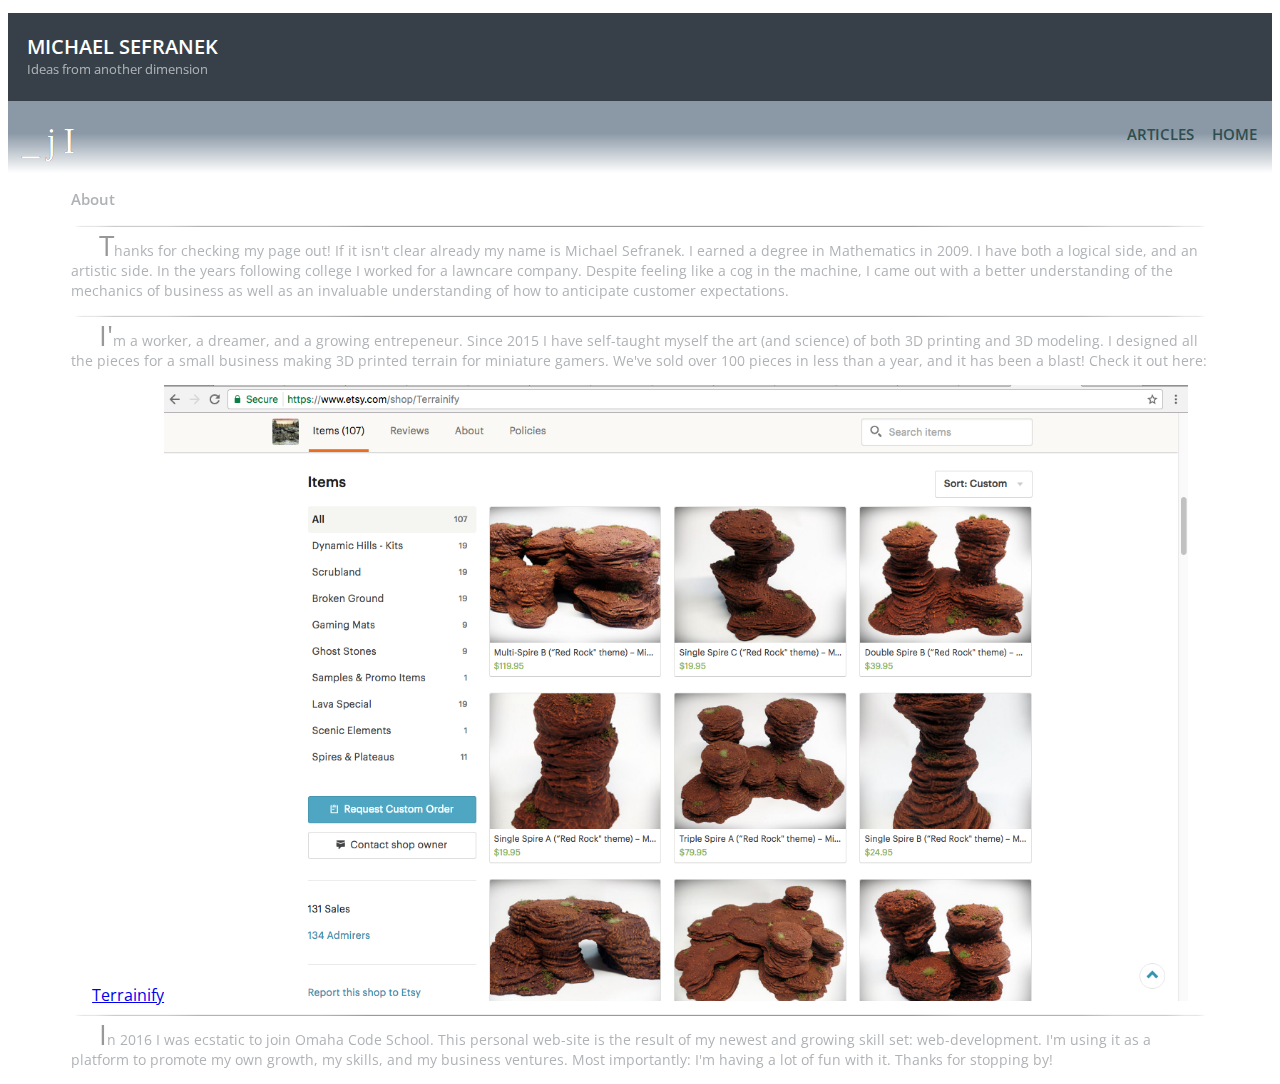
==== About.html @ 8aca232d "working on spacing" ====
<!DOCTYPE html>
<html>
<head>
	<title>About</title>
	<link rel="stylesheet" type="text/css" href="css/styles.css">
	<link href="https://fonts.googleapis.com/css?family=Open+Sans:300,400,600,700,800" rel="stylesheet">
</head>
<body>



<div class="header">
	<h1>MICHAEL SEFRANEK</h1>
	<p class="subtitle">Ideas from another dimension</p>
</div>

<div class="header nav">

		<div class="soclinks">
			<a href="https://twitter.com/MalastrumDomini?lang=en" class="s--twitter">_</a>
			<a href="https://github.com/MalastrumDominiSui"class="s--github">j</a>
			<a class="s--rss">I</a>
		</div>

		<div class="sitelinks">
			<a href="./Articles.html">ARTICLES</a>
			<a href="./mike.html">HOME</a>
		</div>
</div>

<div class="narrow">
	<div>
		<p class="fade">About</p>
	</div>

	<div>
		<hr>
		<p class="fade article">  &emsp;Thanks for checking my page out!  If it isn't clear already my name is Michael Sefranek.  I earned a degree in Mathematics in 2009. I have both a logical side, and an artistic side.  In the years following college I worked for a lawncare company. Despite feeling like a cog in the machine, I came out with a better understanding of the mechanics of business as well as an invaluable understanding of how to anticipate customer expectations.</p>
		<hr>
		 <p class="fade article">  &emsp;I'm a worker, a dreamer, and a growing entrepeneur.  Since 2015 I have self-taught myself the art (and science) of both 3D printing and 3D modeling. I designed all the pieces for a small business making 3D printed terrain for miniature gamers. We've sold over 100 pieces in less than a year, and it has been a blast! Check it out here:</p>

		 <div class="article_img">

		  <a href="https://www.etsy.com/shop/Terrainify">Terrainify<img src="pics/TerrainifyPage.png"></a>
		 </div>
		 
		 <hr>
		 <p class="fade article">  &emsp;In 2016 I was ecstatic to join Omaha Code School. This personal web-site is the result of my newest and growing skill set: web-development. I'm using it as a platform to promote my own growth, my skills, and my business ventures. Most importantly: I'm having a lot of fun with it.  Thanks for stopping by!</p>
	</div>
</div>


</body>
</html>
---- css/styles.css ----
@font-face {
    font-family: 'JustVectorRegular';
    src: url('justvector-webfont.eot');
    src: url('justvector-webfont.eot?#iefix') format('eot'),
         url('justvector-webfont.woff') format('woff'),
         url('justvector-webfont.ttf') format('truetype'),
         url('justvector-webfont.svg#webfontmuk63VQd') format('svg');
    font-weight: normal;
    font-style: normal;

}

html{
    font-family: 'Open Sans', sans-serif;
    -webkit-font-smoothing: antialiased;
    text-shadow: rgba(0,0,0,.01) 0 0 1px;
}

.header{
    padding: 0 0 0 7px;
    background-color: #374049;
    color:white;
}

h1{
    padding:20px 0 0 12px;
    margin-bottom:0px;
    font-size: 20px;
    font-weight: 600;
    text-align: left;
}

.header p{
    font-size:13px;
    padding-left: 12px;
    padding-bottom:23px;
    margin:0;
    color: white;
    opacity: 0.6;
}

.nav{
    padding: 13px 0 13px 14px;
    height: 46px;
    background: linear-gradient(0deg, white, #8b99a7 55%);

}

.soclinks a{
    text-decoration:none;
    opacity: 1;
    float: left;
    display:inline-block;
    font-family:'JustVectorRegular';
    font-size: 35px;
    margin-top:8px;
    padding-left:0px;
    letter-spacing: 0.2em;
    text-shadow: 0px 0px .5px black;
    color:#ffffff;
}

.soclinks a:hover{
    text-shadow: 0px 1px 2px black;
    cursor:default;
}

.s--github:hover{
    color:black;
}

.s--rss:hover{
    color:#FF6600;
}

.s--twitter:hover{
    color:#0084b4;
}

.sitelinks{
    margin-top: 10px;
    margin-right:8px;
    font-size: 15px;
    float: right;
}

.sitelinks a{
    font-weight: 600;
    padding:0 7px 0 7px;
    text-decoration: none;
    color:#2F4F4F;
}
.sitelinks a:hover{
    color:white;
    cursor:default;
}

.clearfix:after { 
   content: "."; 
   visibility: hidden; 
   display: block; 
   height: 0; 
   clear: both;
}

.narrow{
width: 90%;
margin:auto;
}

hr{
    border-style: outset;
    border-width: 0.1px;
    border-collapse: ;
    border-radius: 80%;
}

.fade{
    color: #374049;
    opacity: 0.4;
    line-height: 22px;
    font-weight: 600;
}

.date{
    margin-top:25px;
    font-size:13px;
    font-weight: 400;
}

h2{
    margin-top:10px;
    margin-bottom:5px;
    font-size:27px;
    font-weight:600;
    color:#374049;
    letter-spacing: -0.03em;
}

p{
    font-size: 15px;
}



.title{
    margin-top:35px;
    margin-bottom:19px;
    font-size:13px;
    letter-spacing: 0.12em;
}

.article {
    margin-top:5px;
    font-size: 14px;
    font-weight: 400;
    line-height: 20px;
}

.article::first-letter {
    font-size: 200%;
    color: #000000;
}

.captions{
    font-size:13px;
    opacity:0.6;
}

.article_img{
    text-align:center;
}
.article_img img{
    width: 90%;
}
.article_img:hover{
    border-style: double;
    margin:-2px -2px -3px -2px;
}
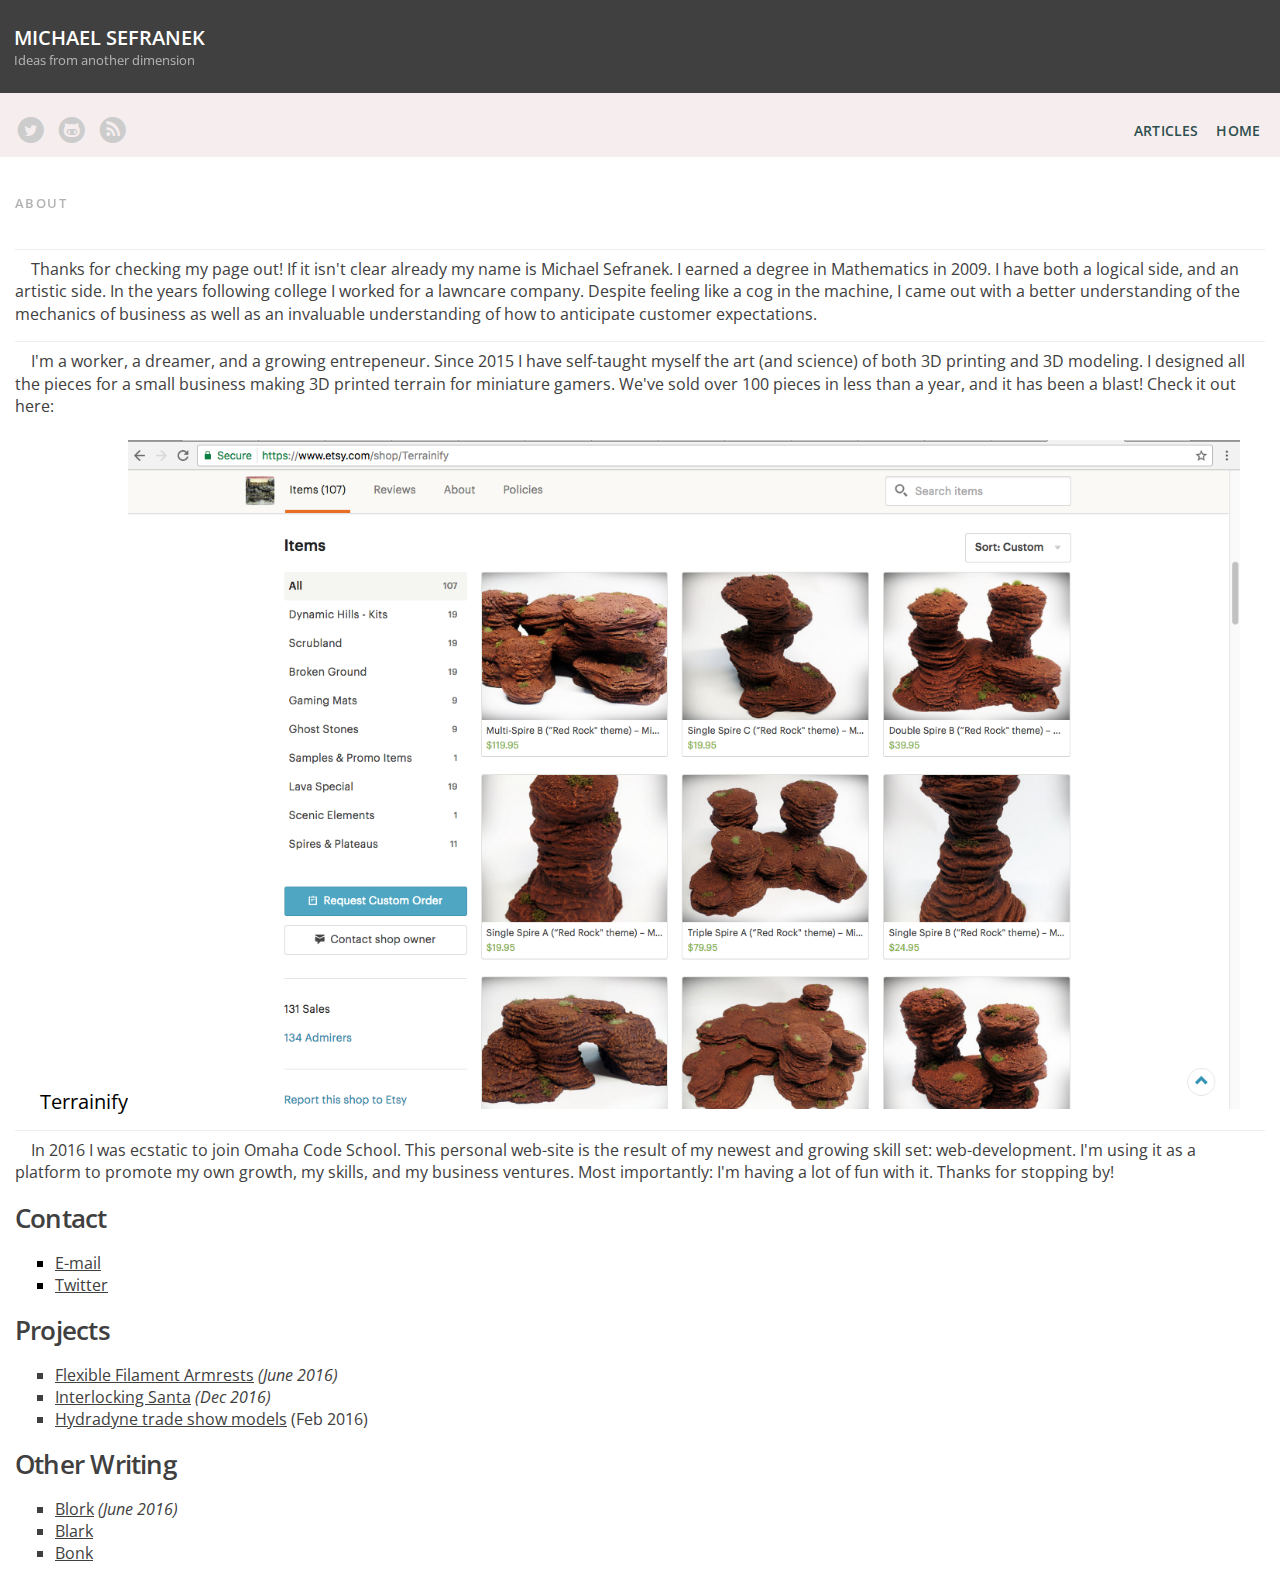
==== commit 92ac03ea: "what a crazy day" ====
--- a/About.html
+++ b/About.html
@@ -14,39 +14,57 @@
 	<p class="subtitle">Ideas from another dimension</p>
 </div>
 
-<div class="header nav">
+<div class="header nav clearfix">
 
-		<div class="soclinks">
-			<a href="https://twitter.com/MalastrumDomini?lang=en" class="s--twitter">_</a>
-			<a href="https://github.com/MalastrumDominiSui"class="s--github">j</a>
-			<a class="s--rss">I</a>
-		</div>
+	<div class="soclinks clearfix">
+		<a href="https://twitter.com/MalastrumDomini?lang=en" class="s--twitter">A</a>
+		<a href="https://github.com/MalastrumDominiSui" class="s--github">P</a>
+		<a class="s--rss">L</a>
+	</div>
 
-		<div class="sitelinks">
-			<a href="./Articles.html">ARTICLES</a>
-			<a href="./mike.html">HOME</a>
-		</div>
+	<div class="sitelinks clearfix">
+		<a class="caps" href="./Articles.html">articles</a>
+		<a class="caps" href="./index.html">home</a>
+	</div>
 </div>
 
+
 <div class="narrow">
-	<div>
-		<p class="fade">About</p>
-	</div>
 
-	<div>
-		<hr>
-		<p class="fade article">  &emsp;Thanks for checking my page out!  If it isn't clear already my name is Michael Sefranek.  I earned a degree in Mathematics in 2009. I have both a logical side, and an artistic side.  In the years following college I worked for a lawncare company. Despite feeling like a cog in the machine, I came out with a better understanding of the mechanics of business as well as an invaluable understanding of how to anticipate customer expectations.</p>
-		<hr>
-		 <p class="fade article">  &emsp;I'm a worker, a dreamer, and a growing entrepeneur.  Since 2015 I have self-taught myself the art (and science) of both 3D printing and 3D modeling. I designed all the pieces for a small business making 3D printed terrain for miniature gamers. We've sold over 100 pieces in less than a year, and it has been a blast! Check it out here:</p>
+	<p class="fade title caps">About</p>
 
-		 <div class="article_img">
+	<hr>
+	<p class="dark article">  &emsp;Thanks for checking my page out!  If it isn't clear already my name is Michael Sefranek.  I earned a degree in Mathematics in 2009. I have both a logical side, and an artistic side.  In the years following college I worked for a lawncare company. Despite feeling like a cog in the machine, I came out with a better understanding of the mechanics of business as well as an invaluable understanding of how to anticipate customer expectations.</p>
+	<hr>
+	 <p class="dark article">  &emsp;I'm a worker, a dreamer, and a growing entrepeneur.  Since 2015 I have self-taught myself the art (and science) of both 3D printing and 3D modeling. I designed all the pieces for a small business making 3D printed terrain for miniature gamers. We've sold over 100 pieces in less than a year, and it has been a blast! Check it out here:</p>
 
-		  <a href="https://www.etsy.com/shop/Terrainify">Terrainify<img src="pics/TerrainifyPage.png"></a>
-		 </div>
-		 
-		 <hr>
-		 <p class="fade article">  &emsp;In 2016 I was ecstatic to join Omaha Code School. This personal web-site is the result of my newest and growing skill set: web-development. I'm using it as a platform to promote my own growth, my skills, and my business ventures. Most importantly: I'm having a lot of fun with it.  Thanks for stopping by!</p>
-	</div>
+	 <div class="article_img">
+
+	  <a href="https://www.etsy.com/shop/Terrainify">Terrainify<img src="pics/TerrainifyPage.png" alt="sweet picture of 3d printed terrain"></a>
+	 </div>
+	 
+	 <hr>
+	 <p class="dark article">  &emsp;In 2016 I was ecstatic to join Omaha Code School. This personal web-site is the result of my newest and growing skill set: web-development. I'm using it as a platform to promote my own growth, my skills, and my business ventures. Most importantly: I'm having a lot of fun with it.  Thanks for stopping by!</p>
+
+	 <h2>Contact</h2>
+	 <ul class="sitelink">
+	 	<li><a class="dark" href="mailto:msefran@gmail.com?Subject=I%20was%20on%20the%20fansite">E-mail</a></li>
+	 	<li><a class="dark" href="https://twitter.com/MalastrumDomini?lang=en">Twitter</a></li>
+	 </ul>
+
+	 <h2>Projects</h2>
+	 <ul class="sitelink dark">
+	 	<li><a href="">Flexible Filament Armrests</a><i> (June 2016)</i></li>
+	 	<li><a href="">Interlocking Santa</a><i> (Dec 2016)</i></li>
+	 	<li><a href="">Hydradyne trade show models</a> (Feb 2016)</li>
+	 </ul>
+
+	 <h2>Other Writing</h2>
+	 <ul class="sitelink dark">
+	 	<li><a href="">Blork</a><i> (June 2016)</i></li>
+	 	<li><a href="">Blark</a></li>
+	 	<li><a href="">Bonk</a></li>
+	 </ul>
 </div>
 
 
--- a/css/styles.css
+++ b/css/styles.css
@@ -1,10 +1,11 @@
+.gutter{
+    padding-left: 20px;
+    padding-right: 20px;
+}
+
 @font-face {
-    font-family: 'JustVectorRegular';
-    src: url('justvector-webfont.eot');
-    src: url('justvector-webfont.eot?#iefix') format('eot'),
-         url('justvector-webfont.woff') format('woff'),
-         url('justvector-webfont.ttf') format('truetype'),
-         url('justvector-webfont.svg#webfontmuk63VQd') format('svg');
+    font-family: 'SocialType';
+    src: url('SocialType.ttf');
     font-weight: normal;
     font-style: normal;
 
@@ -16,34 +17,55 @@
     text-shadow: rgba(0,0,0,.01) 0 0 1px;
 }
 
+body{
+    margin: 0;
+    padding: 0;
+
+}
+
+.dark{
+    color:#404040;;
+}
+
 .header{
-    padding: 0 0 0 7px;
-    background-color: #374049;
+    padding: 24px 14px 24px 14px;
+    background-color: #404040;
     color:white;
 }
 
+h1 a{
+    color: white;
+}
+
+.caps{
+    text-transform: uppercase;
+}
+
 h1{
-    padding:20px 0 0 12px;
-    margin-bottom:0px;
+    padding:0 0 0 0;
+    margin:0 0 0 0;
     font-size: 20px;
     font-weight: 600;
     text-align: left;
 }
 
 .header p{
-    font-size:13px;
-    padding-left: 12px;
-    padding-bottom:23px;
+    padding: 0 0 0 0 ;
+    font-size:13px;
     margin:0;
     color: white;
     opacity: 0.6;
 }
 
 .nav{
-    padding: 13px 0 13px 14px;
-    height: 46px;
-    background: linear-gradient(0deg, white, #8b99a7 55%);
-
+    padding: 14px 13px 13px 14px;
+    background-color:#f6eeee;
+
+
+}
+
+.soclinks{
+    float: left;
 }
 
 .soclinks a{
@@ -51,18 +73,17 @@
     opacity: 1;
     float: left;
     display:inline-block;
-    font-family:'JustVectorRegular';
-    font-size: 35px;
+    font-family:'SocialType';
+    font-size: 40px;
     margin-top:8px;
     padding-left:0px;
     letter-spacing: 0.2em;
-    text-shadow: 0px 0px .5px black;
-    color:#ffffff;
+    color:#cccccc;
 }
 
 .soclinks a:hover{
-    text-shadow: 0px 1px 2px black;
-    cursor:default;
+/*    text-shadow: 0px 1px 2px black;*/
+    cursor:pointer;
 }
 
 .s--github:hover{
@@ -78,9 +99,9 @@
 }
 
 .sitelinks{
-    margin-top: 10px;
-    margin-right:8px;
-    font-size: 15px;
+    margin-top: 14px;
+    font-size: 14px;
+    letter-spacing: 0.01em;
     float: right;
 }
 
@@ -91,8 +112,8 @@
     color:#2F4F4F;
 }
 .sitelinks a:hover{
-    color:white;
-    cursor:default;
+    cursor:pointer;
+    color:#00e699;
 }
 
 .clearfix:after { 
@@ -104,19 +125,18 @@
 }
 
 .narrow{
-width: 90%;
-margin:auto;
+    padding-left: 15px;
+    padding-right: 15px;
 }
 
 hr{
-    border-style: outset;
-    border-width: 0.1px;
-    border-collapse: ;
-    border-radius: 80%;
+    border-top:1px;
+    color:#404040;
+    border-left:none;
 }
 
 .fade{
-    color: #374049;
+    color: #404040;
     opacity: 0.4;
     line-height: 22px;
     font-weight: 600;
@@ -130,10 +150,10 @@
 
 h2{
     margin-top:10px;
-    margin-bottom:5px;
-    font-size:27px;
+    margin-bottom:10px;
+    font-size:26px;
     font-weight:600;
-    color:#374049;
+    color:#404040;
     letter-spacing: -0.03em;
 }
 
@@ -141,25 +161,19 @@
     font-size: 15px;
 }
 
-
-
 .title{
     margin-top:35px;
-    margin-bottom:19px;
-    font-size:13px;
-    letter-spacing: 0.12em;
+    margin-bottom:35px;
+    font-size:13px;
+    letter-spacing: 0.11em;
 }
 
 .article {
     margin-top:5px;
-    font-size: 14px;
+    font-size: 16px;
     font-weight: 400;
     line-height: 20px;
-}
-
-.article::first-letter {
-    font-size: 200%;
-    color: #000000;
+    line-height: 1.4em;
 }
 
 .captions{
@@ -168,12 +182,61 @@
 }
 
 .article_img{
+    width: 100%;
+    box-sizing: border-box;
     text-align:center;
-}
+    padding:7px;
+}
+
+.article_img a{
+    text-decoration: none;
+    font-size: 20px;
+    color:black;
+}
+.article_img a:hover{
+    color: #00e699;
+    cursor: pointer;
+}
+
+
 .article_img img{
     width: 90%;
 }
-.article_img:hover{
-    border-style: double;
-    margin:-2px -2px -3px -2px;
+
+ul {
+    list-style-type: square;
+    margin-bottom:20px 0 20px 0;
+}
+
+.plainlink{
+    text-decoration:none;
+    color:#404040;
+}
+
+.plainlink:hover{
+    color:#00e699;
+}
+
+.sitelink a{
+    text-decoration:underline;
+}
+.sitelink a:hover{
+    color:#00e699;
+}
+
+.sitelink a:visited{
+    color:#404040;
+}
+.sitelink a:visited:hover{
+    color:#00e699;
+}
+
+sup, sub {
+    vertical-align: baseline;
+    position: relative;
+    top:-0.4em;
+}
+
+sub {
+    top: 0.4em;
 }